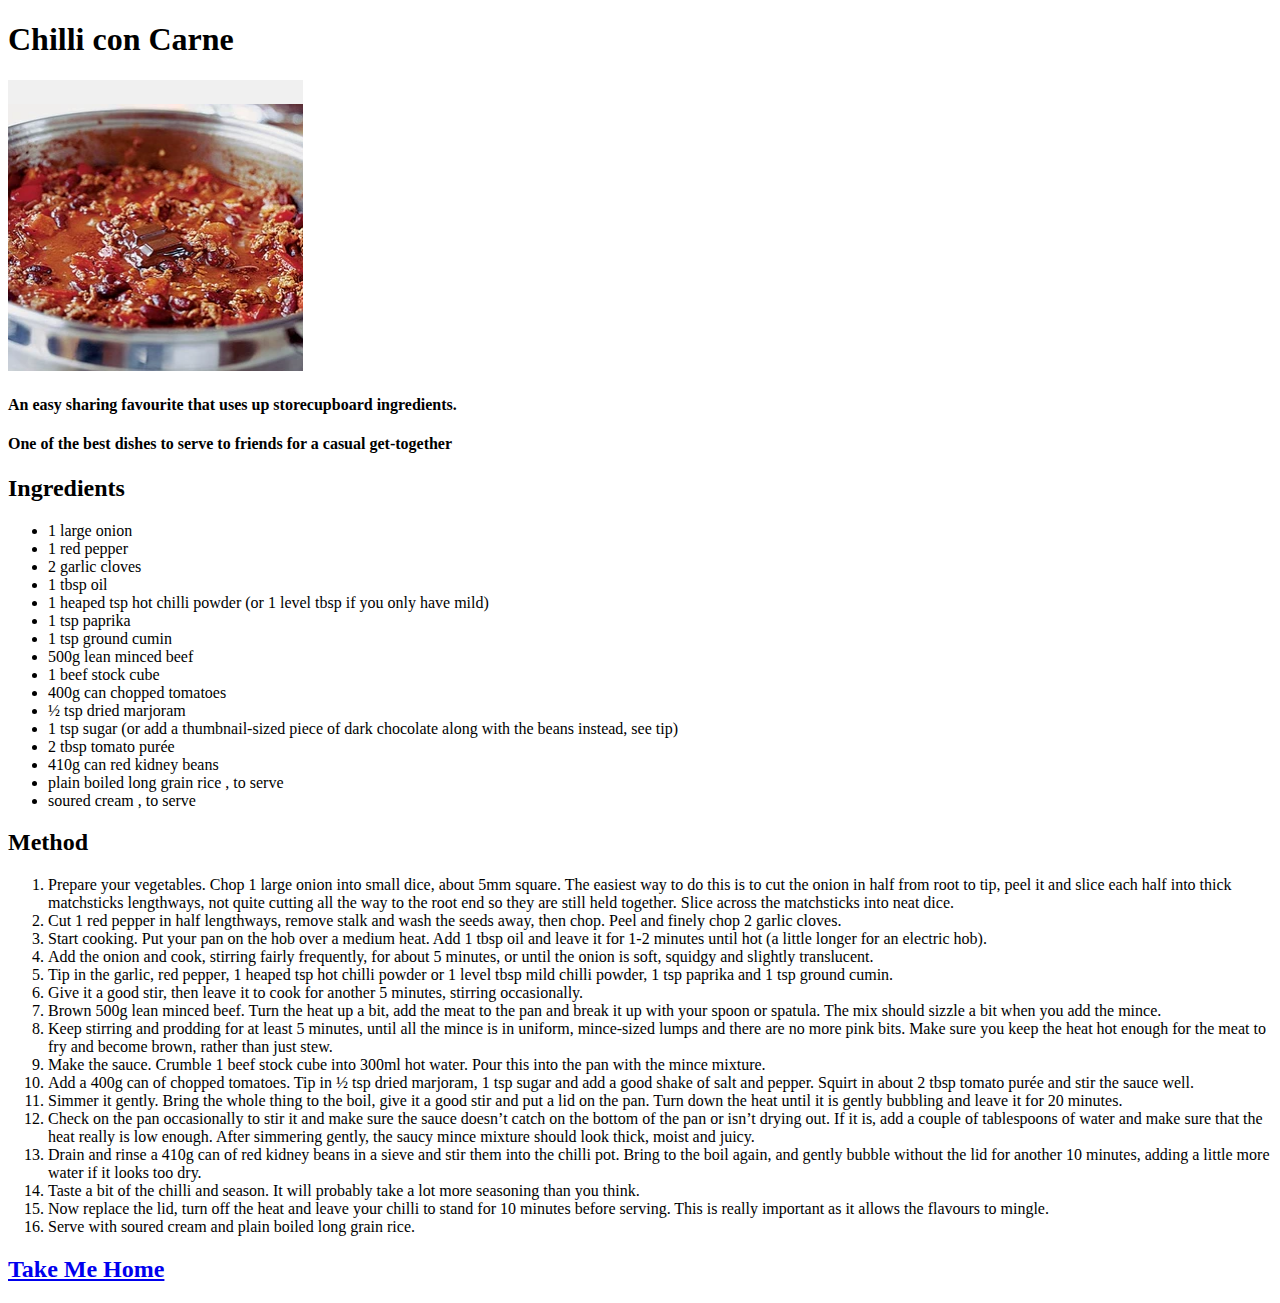
==== recipes/chilli.html @ 146905bc "Add Chilli & Pancake recipes" ====
<!DOCTYPE html>
<html lang="en">
<head>
    <meta charset="UTF-8">
    <meta http-equiv="X-UA-Compatible" content="IE=edge">
    <meta name="viewport" content="width=device-width, initial-scale=1.0">
    <title>Chilli con Carne</title>
</head>
<body>
    <h1>Chilli con Carne</h1>
    <img src = "../pics/chili.png" alt = "close up picture of chilli con carne">
    <h4>An easy sharing favourite that uses up storecupboard ingredients.</h4>
    <h4>One of the best dishes to serve to friends for a casual get-together</h4>
    
    <h2>Ingredients</h2>
    <p>
        <ul>
            <li>1 large onion</li>
            <li>1 red pepper</li>
            <li>2 garlic cloves</li>
            <li>1 tbsp oil</li>
            <li>1 heaped tsp hot chilli powder (or 1 level tbsp if you only have mild)</li>
            <li>1 tsp paprika</li>
            <li>1 tsp ground cumin</li>
            <li>500g lean minced beef</li>
            <li>1 beef stock cube</li>
            <li>400g can chopped tomatoes</li>
            <li>½ tsp dried marjoram</li>
            <li>1 tsp sugar (or add a thumbnail-sized piece of dark chocolate along with the beans instead, see tip)</li>
            <li>2 tbsp tomato purée</li>
            <li>410g can red kidney beans</li>
            <li>plain boiled long grain rice , to serve</li>
            <li>soured cream , to serve</li>
        </ul>
    </p>

    <h2>Method</h2>
    <p>
        <ol>
            <li>Prepare your vegetables. Chop 1 large onion into small dice, about 5mm square. The easiest way to do this is to cut the onion in half from root to tip, peel it and slice each half into thick matchsticks lengthways, not quite cutting all the way to the root end so they are still held together. Slice across the matchsticks into neat dice.</li>
            <li>Cut 1 red pepper in half lengthways, remove stalk and wash the seeds away, then chop. Peel and finely chop 2 garlic cloves.</li>
            <li>Start cooking. Put your pan on the hob over a medium heat. Add 1 tbsp oil and leave it for 1-2 minutes until hot (a little longer for an electric hob).</li>
            <li>Add the onion and cook, stirring fairly frequently, for about 5 minutes, or until the onion is soft, squidgy and slightly translucent.</li>
            <li>Tip in the garlic, red pepper, 1 heaped tsp hot chilli powder or 1 level tbsp mild chilli powder, 1 tsp paprika and 1 tsp ground cumin.</li>
            <li>Give it a good stir, then leave it to cook for another 5 minutes, stirring occasionally.</li>
            <li>Brown 500g lean minced beef. Turn the heat up a bit, add the meat to the pan and break it up with your spoon or spatula. The mix should sizzle a bit when you add the mince.</li>
            <li>Keep stirring and prodding for at least 5 minutes, until all the mince is in uniform, mince-sized lumps and there are no more pink bits. Make sure you keep the heat hot enough for the meat to fry and become brown, rather than just stew.</li>
            <li>Make the sauce. Crumble 1 beef stock cube into 300ml hot water. Pour this into the pan with the mince mixture.</li>
            <li>Add a 400g can of chopped tomatoes. Tip in ½ tsp dried marjoram, 1 tsp sugar and add a good shake of salt and pepper. Squirt in about 2 tbsp tomato purée and stir the sauce well.</li>
            <li>Simmer it gently. Bring the whole thing to the boil, give it a good stir and put a lid on the pan. Turn down the heat until it is gently bubbling and leave it for 20 minutes.</li>
            <li>Check on the pan occasionally to stir it and make sure the sauce doesn’t catch on the bottom of the pan or isn’t drying out. If it is, add a couple of tablespoons of water and make sure that the heat really is low enough. After simmering gently, the saucy mince mixture should look thick, moist and juicy.</li>
            <li>Drain and rinse a 410g can of red kidney beans in a sieve and stir them into the chilli pot. Bring to the boil again, and gently bubble without the lid for another 10 minutes, adding a little more water if it looks too dry.</li>
            <li>Taste a bit of the chilli and season. It will probably take a lot more seasoning than you think.</li>
            <li>Now replace the lid, turn off the heat and leave your chilli to stand for 10 minutes before serving. This is really important as it allows the flavours to mingle.</li>
            <li>Serve with soured cream and plain boiled long grain rice.</li>
            
        
        </ol>

    <p>
        <a href = "../index.html"><h2>Take Me Home</h2></a>

    </p>
    </p>

    
</body>
</html>
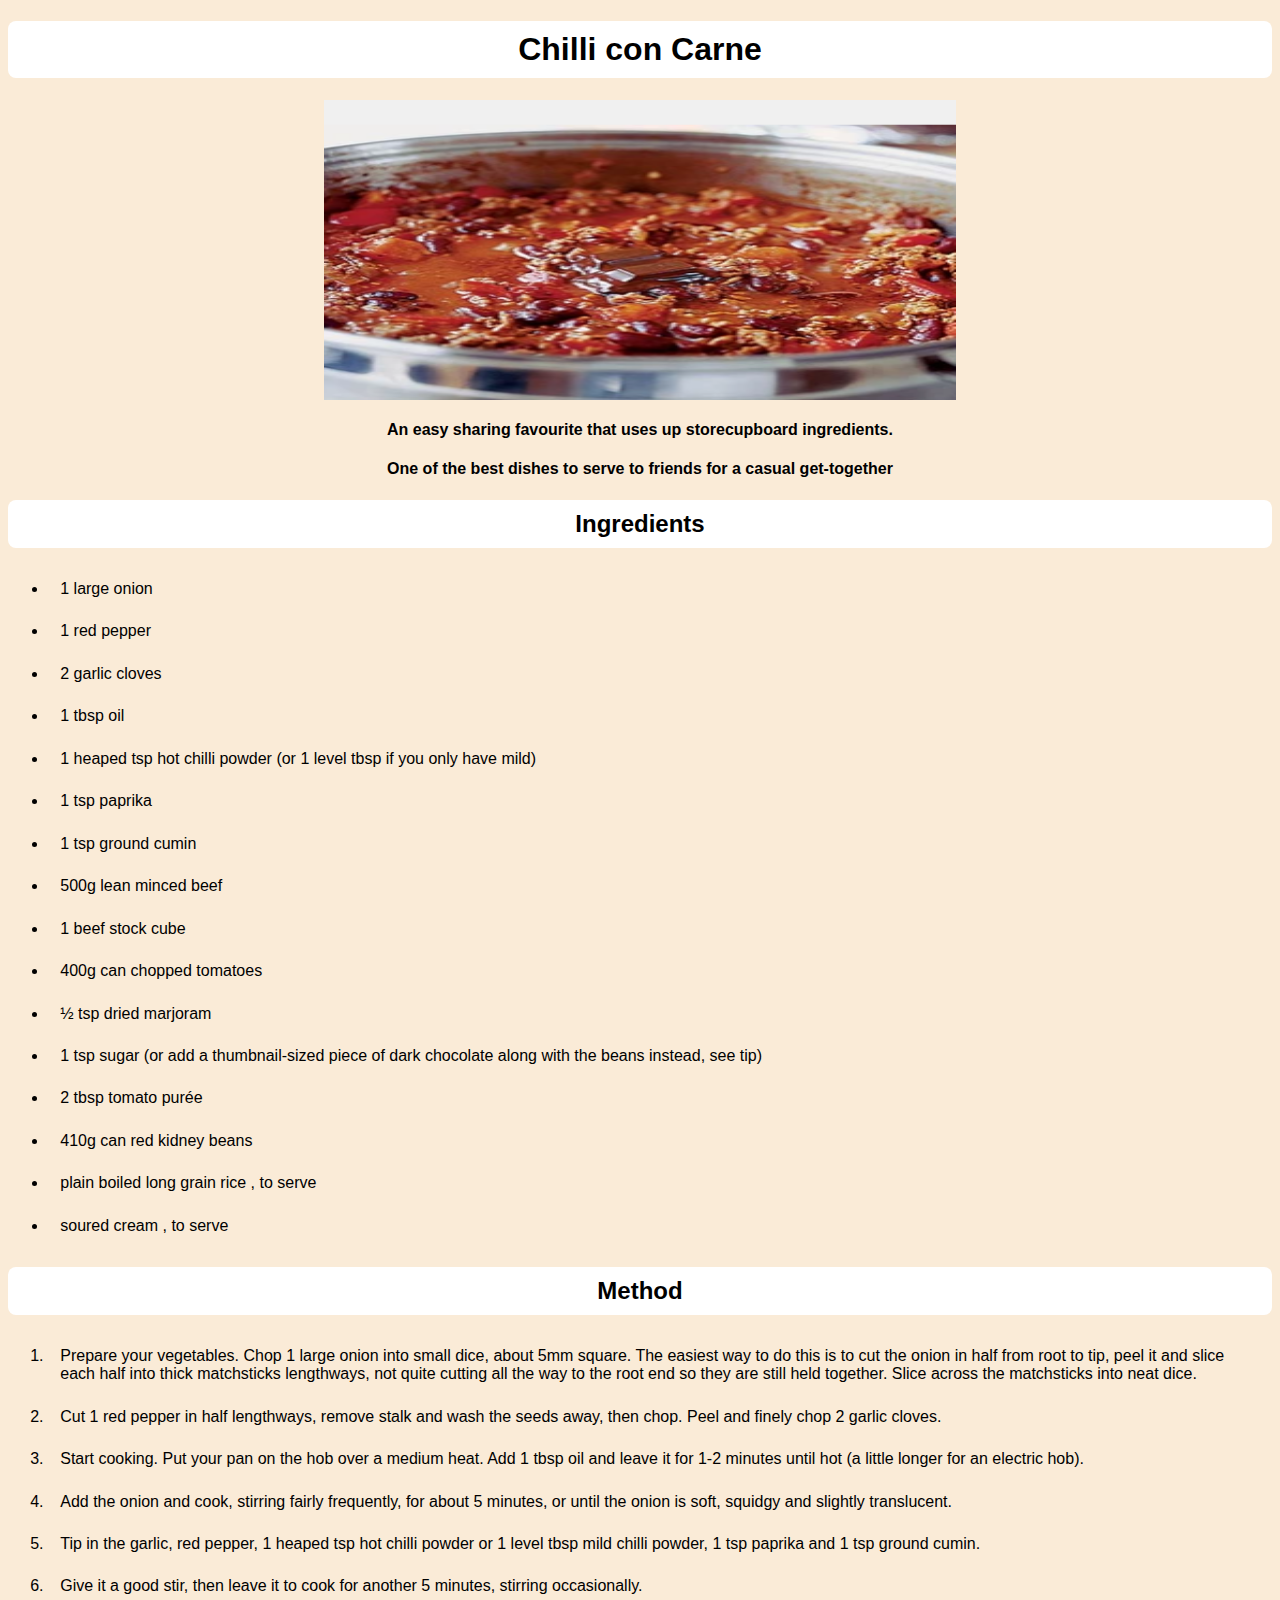
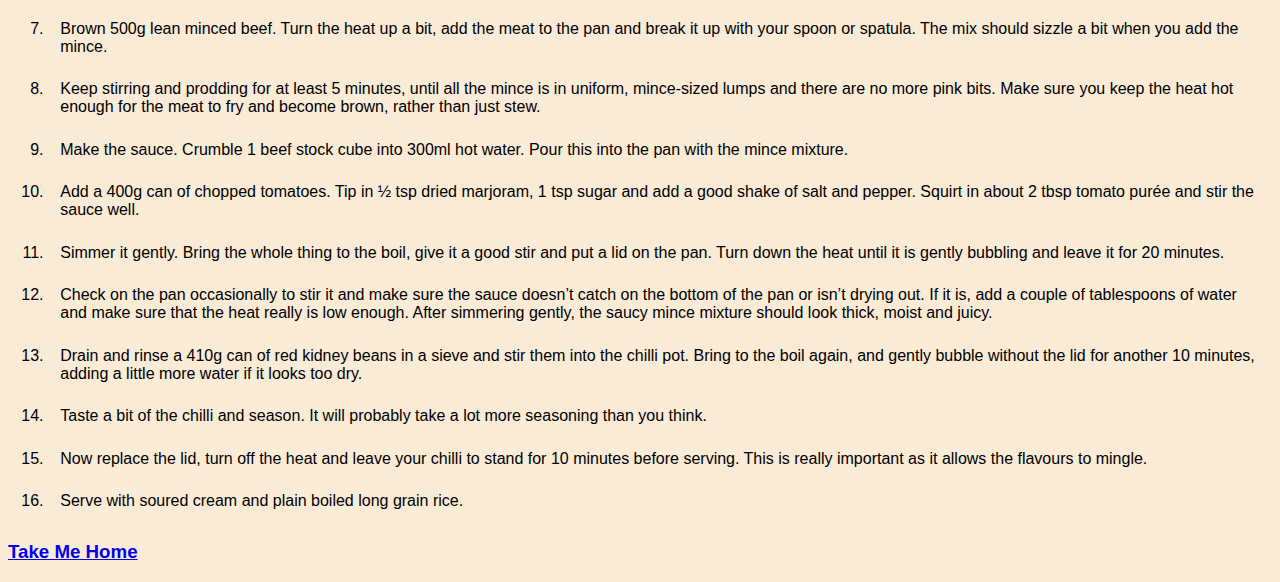
==== commit cc8ed614: "Add CSS file" ====
--- a/recipes/chilli.html
+++ b/recipes/chilli.html
@@ -5,12 +5,13 @@
     <meta http-equiv="X-UA-Compatible" content="IE=edge">
     <meta name="viewport" content="width=device-width, initial-scale=1.0">
     <title>Chilli con Carne</title>
+    <link rel="stylesheet" href="../style.css">
 </head>
 <body>
     <h1>Chilli con Carne</h1>
-    <img src = "../pics/chili.png" alt = "close up picture of chilli con carne">
-    <h4>An easy sharing favourite that uses up storecupboard ingredients.</h4>
-    <h4>One of the best dishes to serve to friends for a casual get-together</h4>
+    <img src = "../pics/chili.png" alt = "close up picture of chilli con carne" class="mainimage">
+    <h4 class="tagline">An easy sharing favourite that uses up storecupboard ingredients.</h4>
+    <h4 class="tagline">One of the best dishes to serve to friends for a casual get-together</h4>
     
     <h2>Ingredients</h2>
     <p>
@@ -58,7 +59,7 @@
         </ol>
 
     <p>
-        <a href = "../index.html"><h2>Take Me Home</h2></a>
+        <a href = "../index.html"><h3>Take Me Home</h3></a>
 
     </p>
     </p>
--- a/style.css
+++ b/style.css
@@ -0,0 +1,45 @@
+body {
+    background-color:antiquewhite;
+    font-family: Helvetica,Arial,sans-serif;
+    color: black;
+
+}
+
+h1,h2{
+    border-radius: 8px;
+    background-color:white;
+    padding: 10px 10px;
+    text-align: center;
+
+
+}
+
+.footer{
+
+    text-align: center;
+}
+
+li{padding: 1%;
+    
+
+
+
+}
+
+.mainimage{
+height: 300px;
+    display: block;
+    margin-left: auto;
+    margin-right: auto;
+    width: 50%;
+    
+  }
+
+
+  .tagline{
+    text-align: center;
+
+
+  }
+
+ 